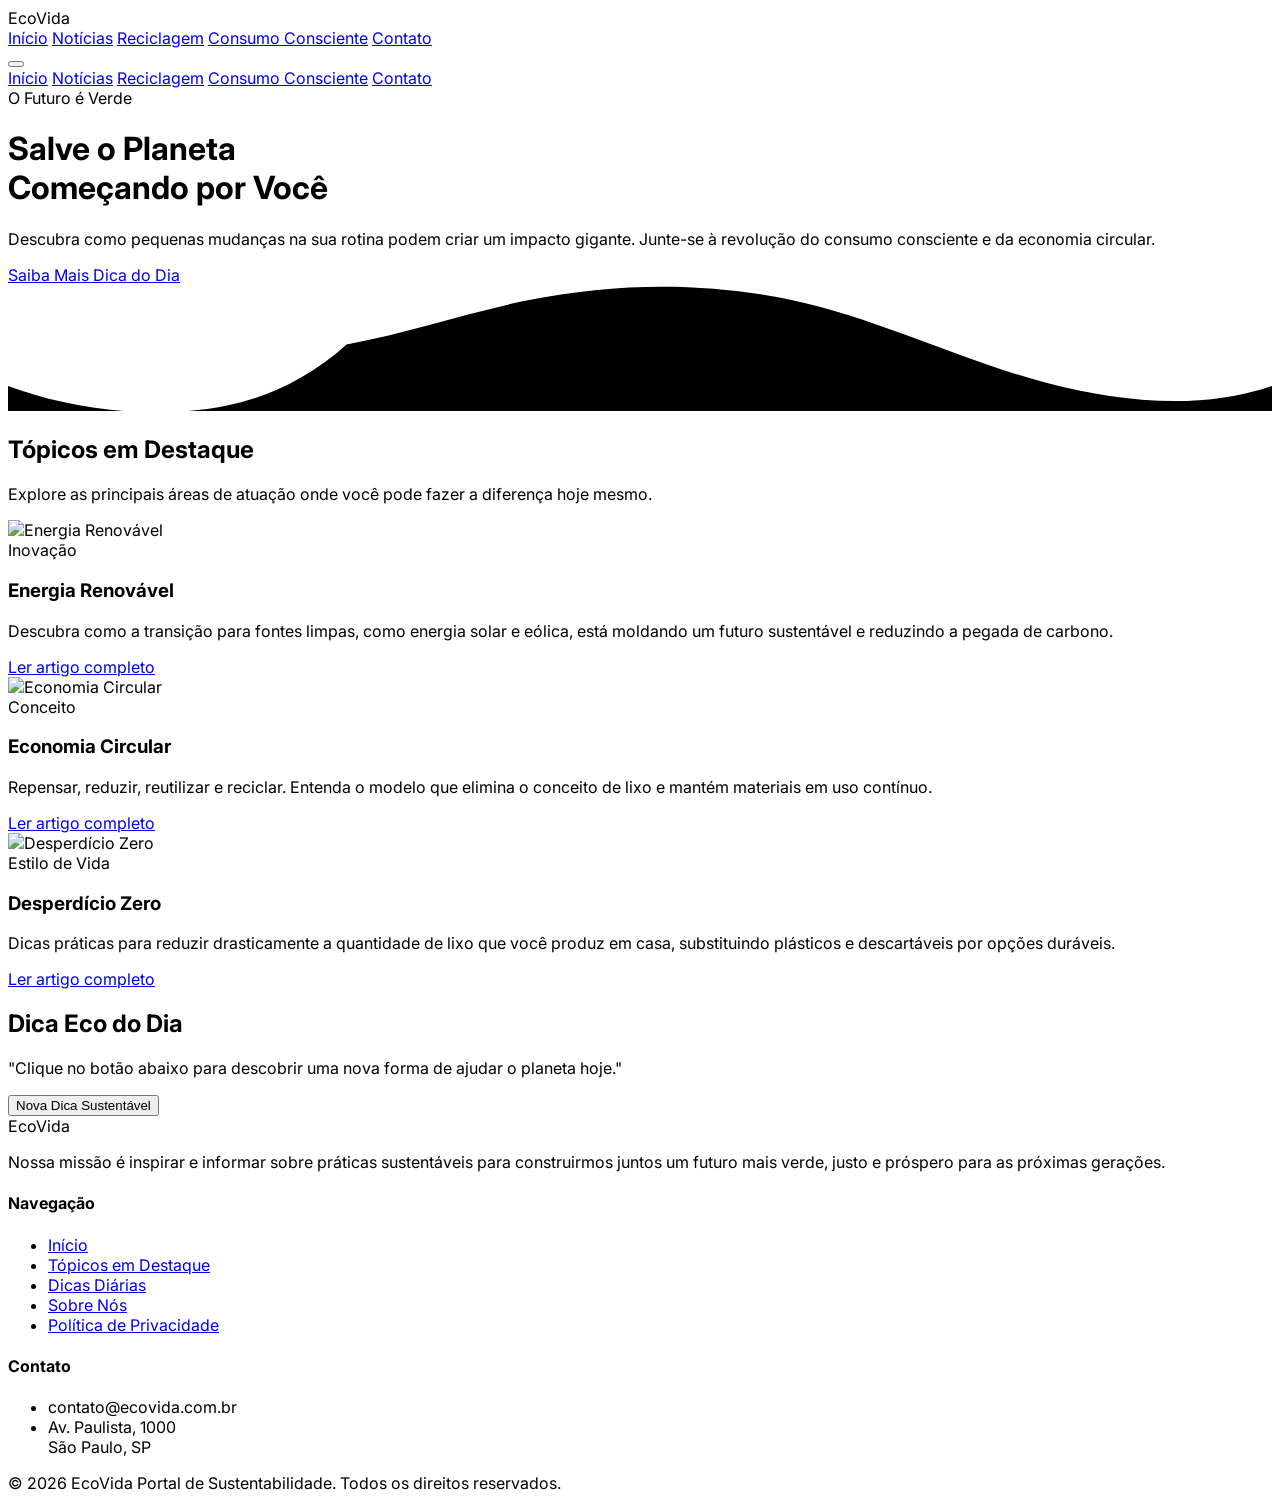
==== index.html @ 68f2cbd5 "inicial project" ====
<!DOCTYPE html>
<html lang="pt-BR" class="scroll-smooth">
<head>
    <meta charset="UTF-8">
    <meta name="viewport" content="width=device-width, initial-scale=1.0">
    <title>EcoVida - Portal de Sustentabilidade</title>
    <!-- Tailwind CSS para Estilização Moderna -->
    <script src="https://cdn.tailwindcss.com"></script>
    <!-- Configuração de Cores Personalizadas do Tailwind -->
    <script>
        tailwind.config = {
            theme: {
                extend: {
                    colors: {
                        earth: {
                            100: '#f4f1ea',
                            200: '#e3dcc8',
                            800: '#5c5443',
                            900: '#3e382c',
                        },
                        leaf: {
                            500: '#2d6a4f',
                            600: '#1b4332',
                            700: '#081c15',
                        }
                    },
                    fontFamily: {
                        sans: ['Inter', 'sans-serif'],
                    }
                }
            }
        }
    </script>
    <!-- Fonte Inter -->
    <link href="https://fonts.googleapis.com/css2?family=Inter:wght@300;400;500;600;700&display=swap" rel="stylesheet">
    <!-- Ícones Phosphor -->
    <script src="https://unpkg.com/@phosphor-icons/web"></script>
    <style>
        /* Estilos adicionais para transições suaves */
        body { font-family: 'Inter', sans-serif; }
        .fade-in { animation: fadeIn 0.5s ease-in-out; }
        @keyframes fadeIn {
            from { opacity: 0; transform: translateY(10px); }
            to { opacity: 1; transform: translateY(0); }
        }
    </style>
</head>
<body class="bg-earth-100 text-earth-900 antialiased overflow-x-hidden">

    <nav class="fixed w-full z-50 transition-all duration-300 bg-white/90 backdrop-blur-md shadow-sm" id="navbar">
        <div class="max-w-7xl mx-auto px-4 sm:px-6 lg:px-8">
            <div class="flex justify-between items-center h-20">
                <!-- Logo -->
                <div class="flex-shrink-0 flex items-center gap-2 cursor-pointer">
                    <i class="ph-fill ph-leaf text-4xl text-leaf-500"></i>
                    <span class="font-bold text-2xl tracking-tight text-leaf-700">EcoVida</span>
                </div>

                <!-- Desktop Menu -->
                <div class="hidden md:flex items-center space-x-8">
                    <a href="#" class="text-earth-800 hover:text-leaf-500 font-medium transition-colors duration-200">Início</a>
                    <a href="#noticias" class="text-earth-800 hover:text-leaf-500 font-medium transition-colors duration-200">Notícias</a>
                    <a href="#topicos" class="text-earth-800 hover:text-leaf-500 font-medium transition-colors duration-200">Reciclagem</a>
                    <a href="#dicas" class="text-earth-800 hover:text-leaf-500 font-medium transition-colors duration-200">Consumo Consciente</a>
                    <a href="#contato" class="bg-leaf-500 hover:bg-leaf-600 text-white px-5 py-2.5 rounded-full font-medium transition-all duration-300 shadow-md hover:shadow-lg transform hover:-translate-y-0.5">Contato</a>
                </div>

                <!-- Mobile Menu Button -->
                <div class="md:hidden flex items-center">
                    <button id="mobile-menu-btn" class="text-earth-800 hover:text-leaf-500 focus:outline-none p-2">
                        <i class="ph ph-list text-3xl"></i>
                    </button>
                </div>
            </div>
        </div>

        <!-- Mobile Menu (Hidden by default) -->
        <div id="mobile-menu" class="hidden md:hidden bg-white border-t border-earth-200 absolute w-full shadow-lg">
            <div class="px-4 pt-2 pb-6 space-y-2 flex flex-col">
                <a href="#" class="block px-3 py-3 text-base font-medium text-earth-800 hover:text-leaf-500 hover:bg-earth-100 rounded-md">Início</a>
                <a href="#noticias" class="block px-3 py-3 text-base font-medium text-earth-800 hover:text-leaf-500 hover:bg-earth-100 rounded-md">Notícias</a>
                <a href="#topicos" class="block px-3 py-3 text-base font-medium text-earth-800 hover:text-leaf-500 hover:bg-earth-100 rounded-md">Reciclagem</a>
                <a href="#dicas" class="block px-3 py-3 text-base font-medium text-earth-800 hover:text-leaf-500 hover:bg-earth-100 rounded-md">Consumo Consciente</a>
                <a href="#contato" class="block px-3 py-3 text-base font-medium text-leaf-600 font-bold hover:bg-earth-100 rounded-md mt-4">Contato</a>
            </div>
        </div>
    </nav>

    <header class="relative pt-20 pb-32 flex content-center items-center justify-center min-h-screen">
        <!-- Background Image -->
        <div class="absolute top-0 w-full h-full bg-center bg-cover" style="background-image: url('https://images.unsplash.com/photo-1511497584788-876760111969?ixlib=rb-4.0.3&auto=format&fit=crop&w=1920&q=80');">
            <span id="blackOverlay" class="w-full h-full absolute opacity-50 bg-black"></span>
        </div>
        
        <!-- Hero Content -->
        <div class="container relative mx-auto px-4 sm:px-6 lg:px-8 z-10 text-center flex flex-col items-center">
            <span class="px-4 py-1.5 rounded-full bg-white/20 backdrop-blur-sm border border-white/30 text-white text-sm font-semibold tracking-wider uppercase mb-6 inline-block">O Futuro é Verde</span>
            <h1 class="text-4xl md:text-6xl lg:text-7xl font-extrabold text-white leading-tight mb-6 max-w-4xl drop-shadow-lg">
                Salve o Planeta <br/><span class="text-green-300">Começando por Você</span>
            </h1>
            <p class="mt-4 text-lg md:text-xl text-gray-200 max-w-2xl mx-auto mb-10 drop-shadow-md">
                Descubra como pequenas mudanças na sua rotina podem criar um impacto gigante. Junte-se à revolução do consumo consciente e da economia circular.
            </p>
            <div class="flex flex-col sm:flex-row gap-4">
                <a href="#topicos" class="bg-leaf-500 hover:bg-leaf-600 text-white font-semibold px-8 py-4 rounded-full transition-all duration-300 shadow-lg hover:shadow-xl transform hover:-translate-y-1 flex items-center justify-center gap-2 text-lg">
                    Saiba Mais
                    <i class="ph ph-arrow-right font-bold"></i>
                </a>
                <a href="#dicas" class="bg-white/10 hover:bg-white/20 backdrop-blur-md border border-white/30 text-white font-semibold px-8 py-4 rounded-full transition-all duration-300 shadow-lg hover:shadow-xl flex items-center justify-center text-lg">
                    Dica do Dia
                </a>
            </div>
        </div>
        
        <!-- Decorative bottom wave (SVG) -->
        <div class="absolute bottom-0 w-full overflow-hidden leading-none z-10">
            <svg class="relative block w-full h-12 md:h-24" data-name="Layer 1" xmlns="http://www.w3.org/2000/svg" viewBox="0 0 1200 120" preserveAspectRatio="none">
                <path d="M321.39,56.44c58-10.79,114.16-30.13,172-41.86,82.39-16.72,168.19-17.73,250.45-.39C823.78,31,906.67,72,985.66,92.83c70.05,18.48,146.53,26.09,214.34,3V120H0V95.8C59.71,118,137.6,128.5,207,114.62,246.5,106.65,285.86,88.4,321.39,56.44Z" class="fill-earth-100"></path>
            </svg>
        </div>
    </header>

    <section id="topicos" class="py-20 bg-earth-100">
        <div class="max-w-7xl mx-auto px-4 sm:px-6 lg:px-8">
            <div class="text-center max-w-3xl mx-auto mb-16">
                <h2 class="text-3xl md:text-4xl font-bold text-leaf-700 mb-4">Tópicos em Destaque</h2>
                <div class="h-1 w-20 bg-leaf-500 mx-auto rounded-full mb-6"></div>
                <p class="text-earth-800 text-lg">Explore as principais áreas de atuação onde você pode fazer a diferença hoje mesmo.</p>
            </div>

            <div class="grid grid-cols-1 md:grid-cols-2 lg:grid-cols-3 gap-10">
                <!-- Card 1 -->
                <div class="bg-white rounded-2xl overflow-hidden shadow-md hover:shadow-2xl transition-all duration-300 transform hover:-translate-y-2 group">
                    <div class="h-56 overflow-hidden relative">
                        <img src="https://images.unsplash.com/photo-1509391366360-2e959784a276?ixlib=rb-4.0.3&auto=format&fit=crop&w=800&q=80" alt="Energia Renovável" class="w-full h-full object-cover transition-transform duration-700 group-hover:scale-110">
                        <div class="absolute top-4 right-4 bg-white/90 backdrop-blur px-3 py-1 rounded-full text-xs font-bold text-leaf-600 shadow">Inovação</div>
                    </div>
                    <div class="p-8">
                        <div class="flex items-center gap-3 mb-3">
                            <div class="w-10 h-10 rounded-full bg-green-100 flex items-center justify-center text-green-600">
                                <i class="ph ph-sun text-xl"></i>
                            </div>
                            <h3 class="text-xl font-bold text-earth-900">Energia Renovável</h3>
                        </div>
                        <p class="text-earth-800 mb-6 line-clamp-3">
                            Descubra como a transição para fontes limpas, como energia solar e eólica, está moldando um futuro sustentável e reduzindo a pegada de carbono.
                        </p>
                        <a href="#" class="inline-flex items-center text-leaf-600 font-semibold hover:text-leaf-500 transition-colors group/link">
                            Ler artigo completo
                            <i class="ph ph-arrow-right ml-2 transform group-hover/link:translate-x-1 transition-transform"></i>
                        </a>
                    </div>
                </div>

                <!-- Card 2 -->
                <div class="bg-white rounded-2xl overflow-hidden shadow-md hover:shadow-2xl transition-all duration-300 transform hover:-translate-y-2 group">
                    <div class="h-56 overflow-hidden relative">
                        <img src="https://images.unsplash.com/photo-1532996122724-e3c354a0b15b?ixlib=rb-4.0.3&auto=format&fit=crop&w=800&q=80" alt="Economia Circular" class="w-full h-full object-cover transition-transform duration-700 group-hover:scale-110">
                        <div class="absolute top-4 right-4 bg-white/90 backdrop-blur px-3 py-1 rounded-full text-xs font-bold text-leaf-600 shadow">Conceito</div>
                    </div>
                    <div class="p-8">
                        <div class="flex items-center gap-3 mb-3">
                            <div class="w-10 h-10 rounded-full bg-blue-100 flex items-center justify-center text-blue-600">
                                <i class="ph ph-arrows-clockwise text-xl"></i>
                            </div>
                            <h3 class="text-xl font-bold text-earth-900">Economia Circular</h3>
                        </div>
                        <p class="text-earth-800 mb-6 line-clamp-3">
                            Repensar, reduzir, reutilizar e reciclar. Entenda o modelo que elimina o conceito de lixo e mantém materiais em uso contínuo.
                        </p>
                        <a href="#" class="inline-flex items-center text-leaf-600 font-semibold hover:text-leaf-500 transition-colors group/link">
                            Ler artigo completo
                            <i class="ph ph-arrow-right ml-2 transform group-hover/link:translate-x-1 transition-transform"></i>
                        </a>
                    </div>
                </div>

                <!-- Card 3 -->
                <div class="bg-white rounded-2xl overflow-hidden shadow-md hover:shadow-2xl transition-all duration-300 transform hover:-translate-y-2 group">
                    <div class="h-56 overflow-hidden relative">
                        <img src="https://images.unsplash.com/photo-1611284446314-60a58ac0deb9?ixlib=rb-4.0.3&auto=format&fit=crop&w=800&q=80" alt="Desperdício Zero" class="w-full h-full object-cover transition-transform duration-700 group-hover:scale-110">
                        <div class="absolute top-4 right-4 bg-white/90 backdrop-blur px-3 py-1 rounded-full text-xs font-bold text-leaf-600 shadow">Estilo de Vida</div>
                    </div>
                    <div class="p-8">
                        <div class="flex items-center gap-3 mb-3">
                            <div class="w-10 h-10 rounded-full bg-amber-100 flex items-center justify-center text-amber-600">
                                <i class="ph ph-trash text-xl"></i>
                            </div>
                            <h3 class="text-xl font-bold text-earth-900">Desperdício Zero</h3>
                        </div>
                        <p class="text-earth-800 mb-6 line-clamp-3">
                            Dicas práticas para reduzir drasticamente a quantidade de lixo que você produz em casa, substituindo plásticos e descartáveis por opções duráveis.
                        </p>
                        <a href="#" class="inline-flex items-center text-leaf-600 font-semibold hover:text-leaf-500 transition-colors group/link">
                            Ler artigo completo
                            <i class="ph ph-arrow-right ml-2 transform group-hover/link:translate-x-1 transition-transform"></i>
                        </a>
                    </div>
                </div>
            </div>
        </div>
    </section>

    <section id="dicas" class="py-24 bg-white">
        <div class="max-w-4xl mx-auto px-4 sm:px-6 lg:px-8">
            <div class="bg-earth-200/40 rounded-3xl p-8 md:p-12 text-center relative overflow-hidden border border-earth-200 shadow-sm">
                <!-- Decorative background elements -->
                <div class="absolute -top-10 -left-10 text-leaf-500/10 transform -rotate-12">
                    <i class="ph-fill ph-plant text-[150px]"></i>
                </div>
                <div class="absolute -bottom-10 -right-10 text-leaf-500/10 transform rotate-12">
                    <i class="ph-fill ph-globe text-[150px]"></i>
                </div>

                <div class="relative z-10">
                    <div class="inline-flex items-center justify-center w-16 h-16 rounded-full bg-leaf-100 text-leaf-600 mb-6 shadow-sm">
                        <i class="ph ph-lightbulb text-3xl"></i>
                    </div>
                    <h2 class="text-3xl font-bold text-earth-900 mb-4">Dica Eco do Dia</h2>
                    
                    <div class="min-h-[120px] flex items-center justify-center mb-8">
                        <p id="tip-text" class="text-xl md:text-2xl text-earth-800 font-medium italic transition-opacity duration-300">
                            "Clique no botão abaixo para descobrir uma nova forma de ajudar o planeta hoje."
                        </p>
                    </div>

                    <button id="generate-tip-btn" class="bg-leaf-600 hover:bg-leaf-700 text-white font-semibold px-8 py-4 rounded-full transition-all duration-300 shadow-md hover:shadow-xl transform active:scale-95 flex items-center justify-center gap-2 mx-auto text-lg">
                        <i class="ph ph-magic-wand"></i>
                        Nova Dica Sustentável
                    </button>
                </div>
            </div>
        </div>
    </section>

    <footer id="contato" class="bg-leaf-700 pt-16 pb-8 border-t-4 border-leaf-500 text-earth-100">
        <div class="max-w-7xl mx-auto px-4 sm:px-6 lg:px-8">
            <div class="grid grid-cols-1 md:grid-cols-4 gap-12 md:gap-8 mb-12">
                <!-- Brand -->
                <div class="col-span-1 md:col-span-2">
                    <div class="flex items-center gap-2 mb-4">
                        <i class="ph-fill ph-leaf text-3xl text-leaf-500"></i>
                        <span class="font-bold text-2xl tracking-tight text-white">EcoVida</span>
                    </div>
                    <p class="text-leaf-100/80 mb-6 max-w-sm">
                        Nossa missão é inspirar e informar sobre práticas sustentáveis para construirmos juntos um futuro mais verde, justo e próspero para as próximas gerações.
                    </p>
                    <div class="flex gap-4">
                        <a href="#" class="w-10 h-10 rounded-full bg-leaf-600 flex items-center justify-center hover:bg-leaf-500 transition-colors text-white hover:text-white">
                            <i class="ph ph-instagram-logo text-xl"></i>
                        </a>
                        <a href="#" class="w-10 h-10 rounded-full bg-leaf-600 flex items-center justify-center hover:bg-leaf-500 transition-colors text-white hover:text-white">
                            <i class="ph ph-twitter-logo text-xl"></i>
                        </a>
                        <a href="#" class="w-10 h-10 rounded-full bg-leaf-600 flex items-center justify-center hover:bg-leaf-500 transition-colors text-white hover:text-white">
                            <i class="ph ph-facebook-logo text-xl"></i>
                        </a>
                    </div>
                </div>

                <!-- Quick Links -->
                <div>
                    <h4 class="text-white font-bold text-lg mb-4">Navegação</h4>
                    <ul class="space-y-3">
                        <li><a href="#" class="text-leaf-100/80 hover:text-white transition-colors">Início</a></li>
                        <li><a href="#topicos" class="text-leaf-100/80 hover:text-white transition-colors">Tópicos em Destaque</a></li>
                        <li><a href="#dicas" class="text-leaf-100/80 hover:text-white transition-colors">Dicas Diárias</a></li>
                        <li><a href="#" class="text-leaf-100/80 hover:text-white transition-colors">Sobre Nós</a></li>
                        <li><a href="#" class="text-leaf-100/80 hover:text-white transition-colors">Política de Privacidade</a></li>
                    </ul>
                </div>

                <!-- Contact -->
                <div>
                    <h4 class="text-white font-bold text-lg mb-4">Contato</h4>
                    <ul class="space-y-4">
                        <li class="flex items-start gap-3">
                            <i class="ph ph-envelope-simple text-xl text-leaf-500 mt-1"></i>
                            <span class="text-leaf-100/80">contato@ecovida.com.br</span>
                        </li>
                        <li class="flex items-start gap-3">
                            <i class="ph ph-map-pin text-xl text-leaf-500 mt-1"></i>
                            <span class="text-leaf-100/80">Av. Paulista, 1000<br>São Paulo, SP</span>
                        </li>
                    </ul>
                </div>
            </div>

            <!-- Copyright -->
            <div class="pt-8 border-t border-leaf-600 text-center text-leaf-100/60 text-sm">
                <p>&copy; <span id="current-year"></span> EcoVida Portal de Sustentabilidade. Todos os direitos reservados.</p>
            </div>
        </div>
    </footer>

    <script>
        document.addEventListener('DOMContentLoaded', () => {
            
            // 1. Mobile Menu Toggle Logic
            const mobileMenuBtn = document.getElementById('mobile-menu-btn');
            const mobileMenu = document.getElementById('mobile-menu');
            const menuIcon = mobileMenuBtn.querySelector('i');

            mobileMenuBtn.addEventListener('click', () => {
                mobileMenu.classList.toggle('hidden');
                
                // Toggle Icon between List and X
                if (mobileMenu.classList.contains('hidden')) {
                    menuIcon.classList.remove('ph-x');
                    menuIcon.classList.add('ph-list');
                } else {
                    menuIcon.classList.remove('ph-list');
                    menuIcon.classList.add('ph-x');
                }
            });

            // Close mobile menu when a link is clicked
            const mobileLinks = mobileMenu.querySelectorAll('a');
            mobileLinks.forEach(link => {
                link.addEventListener('click', () => {
                    mobileMenu.classList.add('hidden');
                    menuIcon.classList.remove('ph-x');
                    menuIcon.classList.add('ph-list');
                });
            });

            // 2. Navbar Scroll Effect (Add shadow/background transparency change)
            const navbar = document.getElementById('navbar');
            window.addEventListener('scroll', () => {
                if (window.scrollY > 20) {
                    navbar.classList.add('shadow-md');
                    navbar.classList.replace('bg-white/90', 'bg-white/95');
                } else {
                    navbar.classList.remove('shadow-md');
                    navbar.classList.replace('bg-white/95', 'bg-white/90');
                }
            });

            // 3. Daily Eco-Tip Logic
            const ecoTips = [
                "Feche a torneira enquanto escova os dentes e economize até 15 litros de água por escovação.",
                "Substitua lâmpadas incandescentes por LEDs, que consomem até 80% menos energia e duram muito mais.",
                "Separe seu lixo orgânico do reciclável para facilitar o trabalho das cooperativas e diminuir aterros.",
                "Leve sua própria ecobag ao supermercado, farmácia ou padaria para evitar o uso de sacolas plásticas.",
                "Reduza o consumo de carne em pelo menos uma refeição por semana (Segunda Sem Carne).",
                "Aproveite a luz natural abrindo janelas e cortinas durante o dia antes de acender as luzes.",
                "Desligue os aparelhos eletrônicos da tomada (stand-by) quando não estiverem em uso longo.",
                "Transforme restos orgânicos em adubo para suas plantas através da compostagem caseira.",
                "Prefira produtos locais e da estação; isso reduz a emissão de carbono com transporte e apoia a economia local.",
                "Compre roupas de brechós ou marcas com certificação sustentável para reduzir o impacto da moda rápida."
            ];

            const tipTextEl = document.getElementById('tip-text');
            const generateTipBtn = document.getElementById('generate-tip-btn');
            
            // To prevent showing the same tip twice in a row
            let lastTipIndex = -1;

            generateTipBtn.addEventListener('click', () => {
                // Fade out effect
                tipTextEl.style.opacity = 0;
                
                // Add a small animation to the button icon
                const btnIcon = generateTipBtn.querySelector('i');
                btnIcon.classList.add('animate-spin');
                
                setTimeout(() => {
                    let randomIndex;
                    // Ensure we get a different tip than the last one
                    do {
                        randomIndex = Math.floor(Math.random() * ecoTips.length);
                    } while (randomIndex === lastTipIndex && ecoTips.length > 1);
                    
                    lastTipIndex = randomIndex;
                    
                    // Update text and fade back in
                    tipTextEl.textContent = `"${ecoTips[randomIndex]}"`;
                    tipTextEl.classList.add('text-leaf-700');
                    tipTextEl.style.opacity = 1;
                    
                    // Remove spin animation after a short delay
                    setTimeout(() => {
                        btnIcon.classList.remove('animate-spin');
                    }, 500);
                }, 300); // 300ms matches the CSS transition duration
            });

            // 4. Set current year in footer
            document.getElementById('current-year').textContent = new Date().getFullYear();
        });
    </script>
</body>
</html>
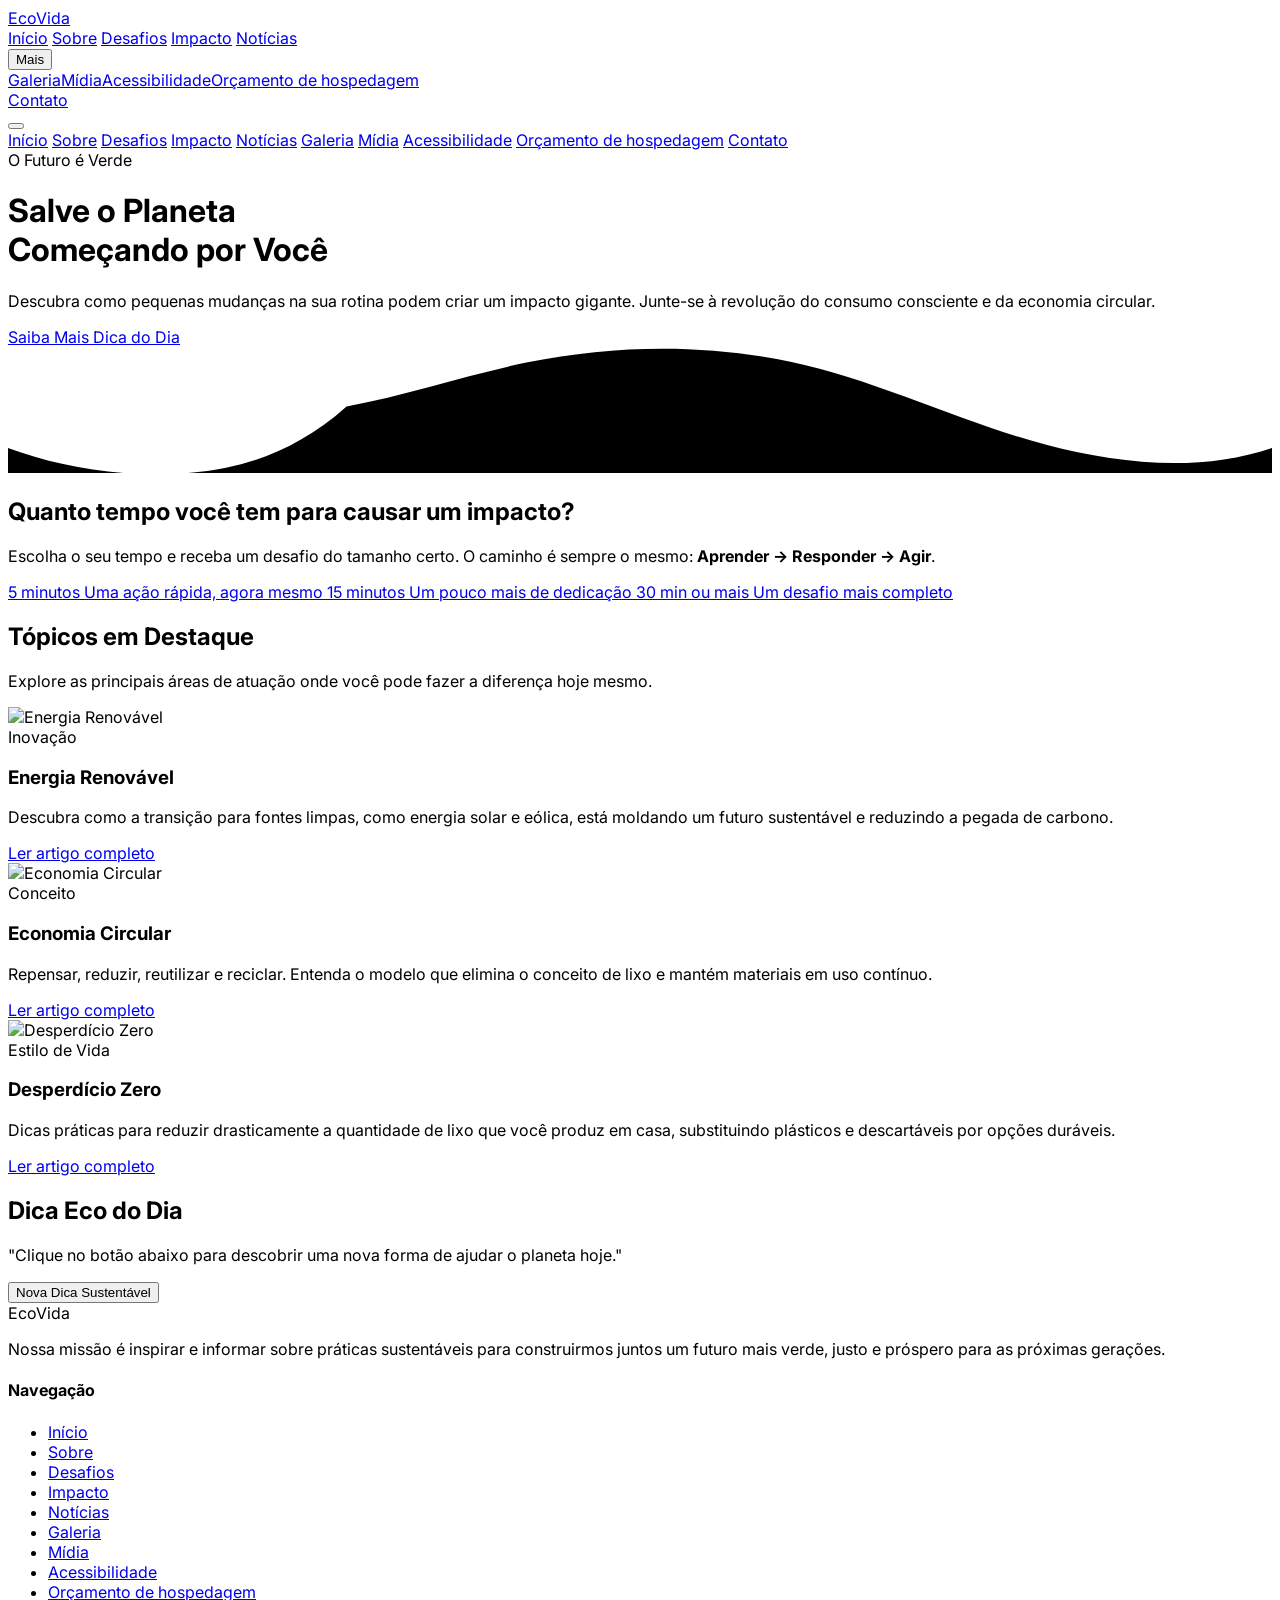
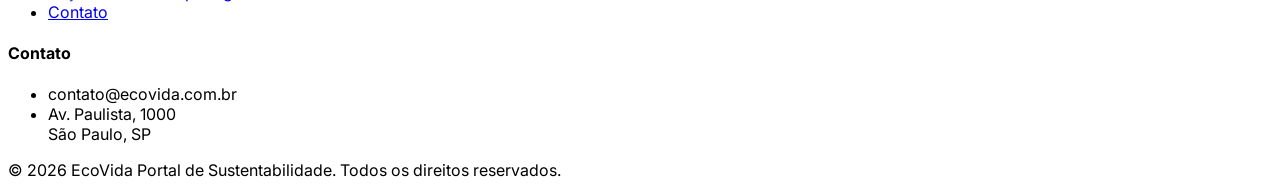
==== commit 0359c5cf: "projeto concluido" ====
--- a/index.html
+++ b/index.html
@@ -19,6 +19,8 @@
                             900: '#3e382c',
                         },
                         leaf: {
+                            50: '#f0faf3',
+                            100: '#d8f3dc',
                             500: '#2d6a4f',
                             600: '#1b4332',
                             700: '#081c15',
@@ -35,6 +37,9 @@
     <link href="https://fonts.googleapis.com/css2?family=Inter:wght@300;400;500;600;700&display=swap" rel="stylesheet">
     <!-- Ícones Phosphor -->
     <script src="https://unpkg.com/@phosphor-icons/web"></script>
+    <link rel="stylesheet" href="css/style.css">
+    <link rel="stylesheet" href="css/responsive.css">
+    <script src="js/main.js" defer></script>
     <style>
         /* Estilos adicionais para transições suaves */
         body { font-family: 'Inter', sans-serif; }
@@ -46,46 +51,52 @@
     </style>
 </head>
 <body class="bg-earth-100 text-earth-900 antialiased overflow-x-hidden">
-
-    <nav class="fixed w-full z-50 transition-all duration-300 bg-white/90 backdrop-blur-md shadow-sm" id="navbar">
+    <a href="#conteudo" class="skip-link">Pular para o conteúdo principal</a>
+
+
+    <nav class="fixed w-full z-50 bg-white/95 backdrop-blur-md shadow-sm" id="navbar" aria-label="Navegação principal">
         <div class="max-w-7xl mx-auto px-4 sm:px-6 lg:px-8">
             <div class="flex justify-between items-center h-20">
-                <!-- Logo -->
-                <div class="flex-shrink-0 flex items-center gap-2 cursor-pointer">
-                    <i class="ph-fill ph-leaf text-4xl text-leaf-500"></i>
+                <a href="index.html" class="flex-shrink-0 flex items-center gap-2" aria-label="EcoVida — página inicial">
+                    <i class="ph-fill ph-leaf text-4xl text-leaf-500" aria-hidden="true"></i>
                     <span class="font-bold text-2xl tracking-tight text-leaf-700">EcoVida</span>
-                </div>
-
-                <!-- Desktop Menu -->
-                <div class="hidden md:flex items-center space-x-8">
-                    <a href="#" class="text-earth-800 hover:text-leaf-500 font-medium transition-colors duration-200">Início</a>
-                    <a href="#noticias" class="text-earth-800 hover:text-leaf-500 font-medium transition-colors duration-200">Notícias</a>
-                    <a href="#topicos" class="text-earth-800 hover:text-leaf-500 font-medium transition-colors duration-200">Reciclagem</a>
-                    <a href="#dicas" class="text-earth-800 hover:text-leaf-500 font-medium transition-colors duration-200">Consumo Consciente</a>
-                    <a href="#contato" class="bg-leaf-500 hover:bg-leaf-600 text-white px-5 py-2.5 rounded-full font-medium transition-all duration-300 shadow-md hover:shadow-lg transform hover:-translate-y-0.5">Contato</a>
-                </div>
-
-                <!-- Mobile Menu Button -->
-                <div class="md:hidden flex items-center">
-                    <button id="mobile-menu-btn" class="text-earth-800 hover:text-leaf-500 focus:outline-none p-2">
-                        <i class="ph ph-list text-3xl"></i>
+                </a>
+                <div class="hidden lg:flex items-center space-x-7">
+                    <a href="index.html" class="text-leaf-500 font-bold font-medium transition-colors duration-200 whitespace-nowrap" aria-current="page">Início</a>
+                    <a href="sobre.html" class="text-earth-800 hover:text-leaf-500 font-medium transition-colors duration-200 whitespace-nowrap">Sobre</a>
+                    <a href="projetos.html" class="text-earth-800 hover:text-leaf-500 font-medium transition-colors duration-200 whitespace-nowrap">Desafios</a>
+                    <a href="impacto.html" class="text-earth-800 hover:text-leaf-500 font-medium transition-colors duration-200 whitespace-nowrap">Impacto</a>
+                    <a href="noticias.html" class="text-earth-800 hover:text-leaf-500 font-medium transition-colors duration-200 whitespace-nowrap">Notícias</a>
+                    <div class="relative" id="more-wrap">
+                        <button type="button" id="more-btn" aria-haspopup="true" aria-expanded="false" aria-controls="more-menu" class="text-earth-800 hover:text-leaf-500 font-medium transition-colors duration-200 inline-flex items-center gap-1">Mais <i class="ph ph-caret-down text-sm" aria-hidden="true"></i></button>
+                        <div id="more-menu" role="menu" class="hidden absolute right-0 mt-4 w-64 bg-white rounded-xl shadow-xl border border-earth-200 py-2"><a href="galeria.html" role="menuitem" class="flex items-center gap-3 px-4 py-3 text-sm hover:bg-earth-100 text-earth-800"><i class="ph ph-images text-lg" aria-hidden="true"></i>Galeria</a><a href="midia.html" role="menuitem" class="flex items-center gap-3 px-4 py-3 text-sm hover:bg-earth-100 text-earth-800"><i class="ph ph-play-circle text-lg" aria-hidden="true"></i>Mídia</a><a href="acessibilidade.html" role="menuitem" class="flex items-center gap-3 px-4 py-3 text-sm hover:bg-earth-100 text-earth-800"><i class="ph ph-wheelchair text-lg" aria-hidden="true"></i>Acessibilidade</a><a href="orcamento_hospedagem.html" role="menuitem" class="flex items-center gap-3 px-4 py-3 text-sm hover:bg-earth-100 text-earth-800"><i class="ph ph-currency-circle-dollar text-lg" aria-hidden="true"></i>Orçamento de hospedagem</a></div>
+                    </div>
+                    <a href="contato.html" class="bg-leaf-500 hover:bg-leaf-600 text-white px-5 py-2.5 rounded-full font-medium transition-all duration-300 shadow-md hover:shadow-lg transform hover:-translate-y-0.5">Contato</a>
+                </div>
+                <div class="lg:hidden flex items-center">
+                    <button id="mobile-menu-btn" type="button" aria-expanded="false" aria-controls="mobile-menu" aria-label="Abrir menu" class="text-earth-800 hover:text-leaf-500 p-2">
+                        <i class="ph ph-list text-3xl" aria-hidden="true"></i>
                     </button>
                 </div>
             </div>
         </div>
-
-        <!-- Mobile Menu (Hidden by default) -->
-        <div id="mobile-menu" class="hidden md:hidden bg-white border-t border-earth-200 absolute w-full shadow-lg">
-            <div class="px-4 pt-2 pb-6 space-y-2 flex flex-col">
-                <a href="#" class="block px-3 py-3 text-base font-medium text-earth-800 hover:text-leaf-500 hover:bg-earth-100 rounded-md">Início</a>
-                <a href="#noticias" class="block px-3 py-3 text-base font-medium text-earth-800 hover:text-leaf-500 hover:bg-earth-100 rounded-md">Notícias</a>
-                <a href="#topicos" class="block px-3 py-3 text-base font-medium text-earth-800 hover:text-leaf-500 hover:bg-earth-100 rounded-md">Reciclagem</a>
-                <a href="#dicas" class="block px-3 py-3 text-base font-medium text-earth-800 hover:text-leaf-500 hover:bg-earth-100 rounded-md">Consumo Consciente</a>
-                <a href="#contato" class="block px-3 py-3 text-base font-medium text-leaf-600 font-bold hover:bg-earth-100 rounded-md mt-4">Contato</a>
+        <div id="mobile-menu" class="hidden lg:hidden bg-white border-t border-earth-200 absolute w-full shadow-lg max-h-[80vh] overflow-y-auto">
+            <div class="px-4 pt-2 pb-6 space-y-1 flex flex-col">
+                <a href="index.html" class="block px-3 py-3 text-base font-medium text-leaf-500 font-bold bg-earth-100 rounded-md" aria-current="page">Início</a>
+                <a href="sobre.html" class="block px-3 py-3 text-base font-medium text-earth-800 hover:text-leaf-500 hover:bg-earth-100 rounded-md">Sobre</a>
+                <a href="projetos.html" class="block px-3 py-3 text-base font-medium text-earth-800 hover:text-leaf-500 hover:bg-earth-100 rounded-md">Desafios</a>
+                <a href="impacto.html" class="block px-3 py-3 text-base font-medium text-earth-800 hover:text-leaf-500 hover:bg-earth-100 rounded-md">Impacto</a>
+                <a href="noticias.html" class="block px-3 py-3 text-base font-medium text-earth-800 hover:text-leaf-500 hover:bg-earth-100 rounded-md">Notícias</a>
+                <a href="galeria.html" class="block px-3 py-3 text-base font-medium text-earth-800 hover:text-leaf-500 hover:bg-earth-100 rounded-md">Galeria</a>
+                <a href="midia.html" class="block px-3 py-3 text-base font-medium text-earth-800 hover:text-leaf-500 hover:bg-earth-100 rounded-md">Mídia</a>
+                <a href="acessibilidade.html" class="block px-3 py-3 text-base font-medium text-earth-800 hover:text-leaf-500 hover:bg-earth-100 rounded-md">Acessibilidade</a>
+                <a href="orcamento_hospedagem.html" class="block px-3 py-3 text-base font-medium text-earth-800 hover:text-leaf-500 hover:bg-earth-100 rounded-md">Orçamento de hospedagem</a>
+                <a href="contato.html" class="block px-3 py-3 text-base font-medium text-earth-800 hover:text-leaf-500 hover:bg-earth-100 rounded-md">Contato</a>
             </div>
         </div>
     </nav>
 
+    <main id="conteudo">
     <header class="relative pt-20 pb-32 flex content-center items-center justify-center min-h-screen">
         <!-- Background Image -->
         <div class="absolute top-0 w-full h-full bg-center bg-cover" style="background-image: url('https://images.unsplash.com/photo-1511497584788-876760111969?ixlib=rb-4.0.3&auto=format&fit=crop&w=1920&q=80');">
@@ -120,6 +131,31 @@
         </div>
     </header>
 
+    <section class="py-20 bg-white" aria-labelledby="tempo-titulo">
+        <div class="max-w-5xl mx-auto px-4 sm:px-6 lg:px-8 text-center">
+            <h2 id="tempo-titulo" class="text-3xl md:text-4xl font-bold text-leaf-700 mb-4">Quanto tempo você tem para causar um impacto?</h2>
+            <div class="h-1 w-20 bg-leaf-500 mx-auto rounded-full mb-6"></div>
+            <p class="text-earth-800 text-lg max-w-2xl mx-auto mb-10">Escolha o seu tempo e receba um desafio do tamanho certo. O caminho é sempre o mesmo: <strong>Aprender → Responder → Agir</strong>.</p>
+            <div class="grid sm:grid-cols-3 gap-6">
+                <a href="projetos.html?tempo=5#experiencia" class="group bg-earth-100 hover:bg-leaf-500 hover:text-white rounded-2xl p-8 shadow-sm hover:shadow-xl transition-all transform hover:-translate-y-1">
+                    <i class="ph ph-timer text-5xl text-leaf-500 group-hover:text-white" aria-hidden="true"></i>
+                    <span class="block text-2xl font-bold mt-3">5 minutos</span>
+                    <span class="block text-sm mt-1">Uma ação rápida, agora mesmo</span>
+                </a>
+                <a href="projetos.html?tempo=15#experiencia" class="group bg-earth-100 hover:bg-leaf-500 hover:text-white rounded-2xl p-8 shadow-sm hover:shadow-xl transition-all transform hover:-translate-y-1">
+                    <i class="ph ph-clock text-5xl text-leaf-500 group-hover:text-white" aria-hidden="true"></i>
+                    <span class="block text-2xl font-bold mt-3">15 minutos</span>
+                    <span class="block text-sm mt-1">Um pouco mais de dedicação</span>
+                </a>
+                <a href="projetos.html?tempo=30#experiencia" class="group bg-earth-100 hover:bg-leaf-500 hover:text-white rounded-2xl p-8 shadow-sm hover:shadow-xl transition-all transform hover:-translate-y-1">
+                    <i class="ph ph-hourglass-medium text-5xl text-leaf-500 group-hover:text-white" aria-hidden="true"></i>
+                    <span class="block text-2xl font-bold mt-3">30 min ou mais</span>
+                    <span class="block text-sm mt-1">Um desafio mais completo</span>
+                </a>
+            </div>
+        </div>
+    </section>
+
     <section id="topicos" class="py-20 bg-earth-100">
         <div class="max-w-7xl mx-auto px-4 sm:px-6 lg:px-8">
             <div class="text-center max-w-3xl mx-auto mb-16">
@@ -145,7 +181,7 @@
                         <p class="text-earth-800 mb-6 line-clamp-3">
                             Descubra como a transição para fontes limpas, como energia solar e eólica, está moldando um futuro sustentável e reduzindo a pegada de carbono.
                         </p>
-                        <a href="#" class="inline-flex items-center text-leaf-600 font-semibold hover:text-leaf-500 transition-colors group/link">
+                        <a href="noticias.html#energia" class="inline-flex items-center text-leaf-600 font-semibold hover:text-leaf-500 transition-colors group/link">
                             Ler artigo completo
                             <i class="ph ph-arrow-right ml-2 transform group-hover/link:translate-x-1 transition-transform"></i>
                         </a>
@@ -168,7 +204,7 @@
                         <p class="text-earth-800 mb-6 line-clamp-3">
                             Repensar, reduzir, reutilizar e reciclar. Entenda o modelo que elimina o conceito de lixo e mantém materiais em uso contínuo.
                         </p>
-                        <a href="#" class="inline-flex items-center text-leaf-600 font-semibold hover:text-leaf-500 transition-colors group/link">
+                        <a href="noticias.html#circular" class="inline-flex items-center text-leaf-600 font-semibold hover:text-leaf-500 transition-colors group/link">
                             Ler artigo completo
                             <i class="ph ph-arrow-right ml-2 transform group-hover/link:translate-x-1 transition-transform"></i>
                         </a>
@@ -191,7 +227,7 @@
                         <p class="text-earth-800 mb-6 line-clamp-3">
                             Dicas práticas para reduzir drasticamente a quantidade de lixo que você produz em casa, substituindo plásticos e descartáveis por opções duráveis.
                         </p>
-                        <a href="#" class="inline-flex items-center text-leaf-600 font-semibold hover:text-leaf-500 transition-colors group/link">
+                        <a href="noticias.html#desperdicio" class="inline-flex items-center text-leaf-600 font-semibold hover:text-leaf-500 transition-colors group/link">
                             Ler artigo completo
                             <i class="ph ph-arrow-right ml-2 transform group-hover/link:translate-x-1 transition-transform"></i>
                         </a>
@@ -232,6 +268,8 @@
             </div>
         </div>
     </section>
+
+    </main>
 
     <footer id="contato" class="bg-leaf-700 pt-16 pb-8 border-t-4 border-leaf-500 text-earth-100">
         <div class="max-w-7xl mx-auto px-4 sm:px-6 lg:px-8">
@@ -262,11 +300,16 @@
                 <div>
                     <h4 class="text-white font-bold text-lg mb-4">Navegação</h4>
                     <ul class="space-y-3">
-                        <li><a href="#" class="text-leaf-100/80 hover:text-white transition-colors">Início</a></li>
-                        <li><a href="#topicos" class="text-leaf-100/80 hover:text-white transition-colors">Tópicos em Destaque</a></li>
-                        <li><a href="#dicas" class="text-leaf-100/80 hover:text-white transition-colors">Dicas Diárias</a></li>
-                        <li><a href="#" class="text-leaf-100/80 hover:text-white transition-colors">Sobre Nós</a></li>
-                        <li><a href="#" class="text-leaf-100/80 hover:text-white transition-colors">Política de Privacidade</a></li>
+                        <li><a href="index.html" class="text-leaf-100/80 hover:text-white transition-colors">Início</a></li>
+                        <li><a href="sobre.html" class="text-leaf-100/80 hover:text-white transition-colors">Sobre</a></li>
+                        <li><a href="projetos.html" class="text-leaf-100/80 hover:text-white transition-colors">Desafios</a></li>
+                        <li><a href="impacto.html" class="text-leaf-100/80 hover:text-white transition-colors">Impacto</a></li>
+                        <li><a href="noticias.html" class="text-leaf-100/80 hover:text-white transition-colors">Notícias</a></li>
+                        <li><a href="galeria.html" class="text-leaf-100/80 hover:text-white transition-colors">Galeria</a></li>
+                        <li><a href="midia.html" class="text-leaf-100/80 hover:text-white transition-colors">Mídia</a></li>
+                        <li><a href="acessibilidade.html" class="text-leaf-100/80 hover:text-white transition-colors">Acessibilidade</a></li>
+                        <li><a href="orcamento_hospedagem.html" class="text-leaf-100/80 hover:text-white transition-colors">Orçamento de hospedagem</a></li>
+                        <li><a href="contato.html" class="text-leaf-100/80 hover:text-white transition-colors">Contato</a></li>
                     </ul>
                 </div>
 
@@ -296,46 +339,6 @@
     <script>
         document.addEventListener('DOMContentLoaded', () => {
             
-            // 1. Mobile Menu Toggle Logic
-            const mobileMenuBtn = document.getElementById('mobile-menu-btn');
-            const mobileMenu = document.getElementById('mobile-menu');
-            const menuIcon = mobileMenuBtn.querySelector('i');
-
-            mobileMenuBtn.addEventListener('click', () => {
-                mobileMenu.classList.toggle('hidden');
-                
-                // Toggle Icon between List and X
-                if (mobileMenu.classList.contains('hidden')) {
-                    menuIcon.classList.remove('ph-x');
-                    menuIcon.classList.add('ph-list');
-                } else {
-                    menuIcon.classList.remove('ph-list');
-                    menuIcon.classList.add('ph-x');
-                }
-            });
-
-            // Close mobile menu when a link is clicked
-            const mobileLinks = mobileMenu.querySelectorAll('a');
-            mobileLinks.forEach(link => {
-                link.addEventListener('click', () => {
-                    mobileMenu.classList.add('hidden');
-                    menuIcon.classList.remove('ph-x');
-                    menuIcon.classList.add('ph-list');
-                });
-            });
-
-            // 2. Navbar Scroll Effect (Add shadow/background transparency change)
-            const navbar = document.getElementById('navbar');
-            window.addEventListener('scroll', () => {
-                if (window.scrollY > 20) {
-                    navbar.classList.add('shadow-md');
-                    navbar.classList.replace('bg-white/90', 'bg-white/95');
-                } else {
-                    navbar.classList.remove('shadow-md');
-                    navbar.classList.replace('bg-white/95', 'bg-white/90');
-                }
-            });
-
             // 3. Daily Eco-Tip Logic
             const ecoTips = [
                 "Feche a torneira enquanto escova os dentes e economize até 15 litros de água por escovação.",
--- a/css/style.css
+++ b/css/style.css
@@ -0,0 +1,50 @@
+/* EcoVida — Impacto na Prática | estilos complementares ao Tailwind */
+body { font-family: 'Inter', sans-serif; }
+
+/* Acessibilidade: link "pular para o conteúdo" */
+.skip-link {
+  position: absolute; left: 1rem; top: -4rem; z-index: 100;
+  background: #081c15; color: #fff; padding: .75rem 1.25rem;
+  border-radius: 0 0 .75rem .75rem; font-weight: 600; transition: top .2s;
+}
+.skip-link:focus { top: 0; }
+
+/* Foco visível para navegação por teclado */
+a:focus-visible, button:focus-visible, input:focus-visible, select:focus-visible,
+textarea:focus-visible, summary:focus-visible, [tabindex]:focus-visible {
+  outline: 3px solid #f59e0b; outline-offset: 3px; border-radius: .375rem;
+}
+
+/* Animação de entrada */
+.fade-in { animation: fadeIn .5s ease-in-out; }
+@keyframes fadeIn { from { opacity: 0; transform: translateY(10px); } to { opacity: 1; transform: translateY(0); } }
+
+/* <details> usados como "ler mais" */
+details > summary { list-style: none; cursor: pointer; }
+details > summary::-webkit-details-marker { display: none; }
+details[open] > summary .chev { transform: rotate(180deg); }
+.chev { transition: transform .2s; }
+
+/* Botões de escolha (tempo / área) */
+.choice { transition: all .2s; }
+.choice[aria-pressed="true"] { background: #2d6a4f; color: #fff; border-color: #2d6a4f; box-shadow: 0 8px 20px rgba(45,106,79,.3); }
+.choice[aria-pressed="true"] .choice-sub { color: #d8f3dc; }
+
+/* Opções do quiz */
+.quiz-opt.correct { background: #d8f3dc; border-color: #2d6a4f; }
+.quiz-opt.wrong { background: #fee2e2; border-color: #b91c1c; }
+
+/* Escala de fonte (controle na página de acessibilidade) */
+html[data-fs="1"] { font-size: 112.5%; }
+html[data-fs="2"] { font-size: 125%; }
+
+/* Reduzir animações */
+html.no-motion *, html.no-motion *::before, html.no-motion *::after {
+  animation: none !important; transition: none !important; scroll-behavior: auto !important;
+}
+@media (prefers-reduced-motion: reduce) {
+  *, *::before, *::after { animation: none !important; transition: none !important; scroll-behavior: auto !important; }
+}
+
+/* Impressão */
+@media print { nav, footer, .skip-link { display: none !important; } main { padding-top: 0 !important; } }
--- a/css/responsive.css
+++ b/css/responsive.css
@@ -0,0 +1,12 @@
+/* Ajustes responsivos complementares (o grosso é feito com as classes do Tailwind) */
+img, video, iframe { max-width: 100%; }
+table { width: 100%; }
+.table-wrap { overflow-x: auto; -webkit-overflow-scrolling: touch; }
+
+@media (max-width: 640px) {
+  h1 { word-break: break-word; }
+  .table-wrap table { min-width: 560px; }
+}
+@media (min-width: 1024px) {
+  .sticky-side { position: sticky; top: 6rem; }
+}
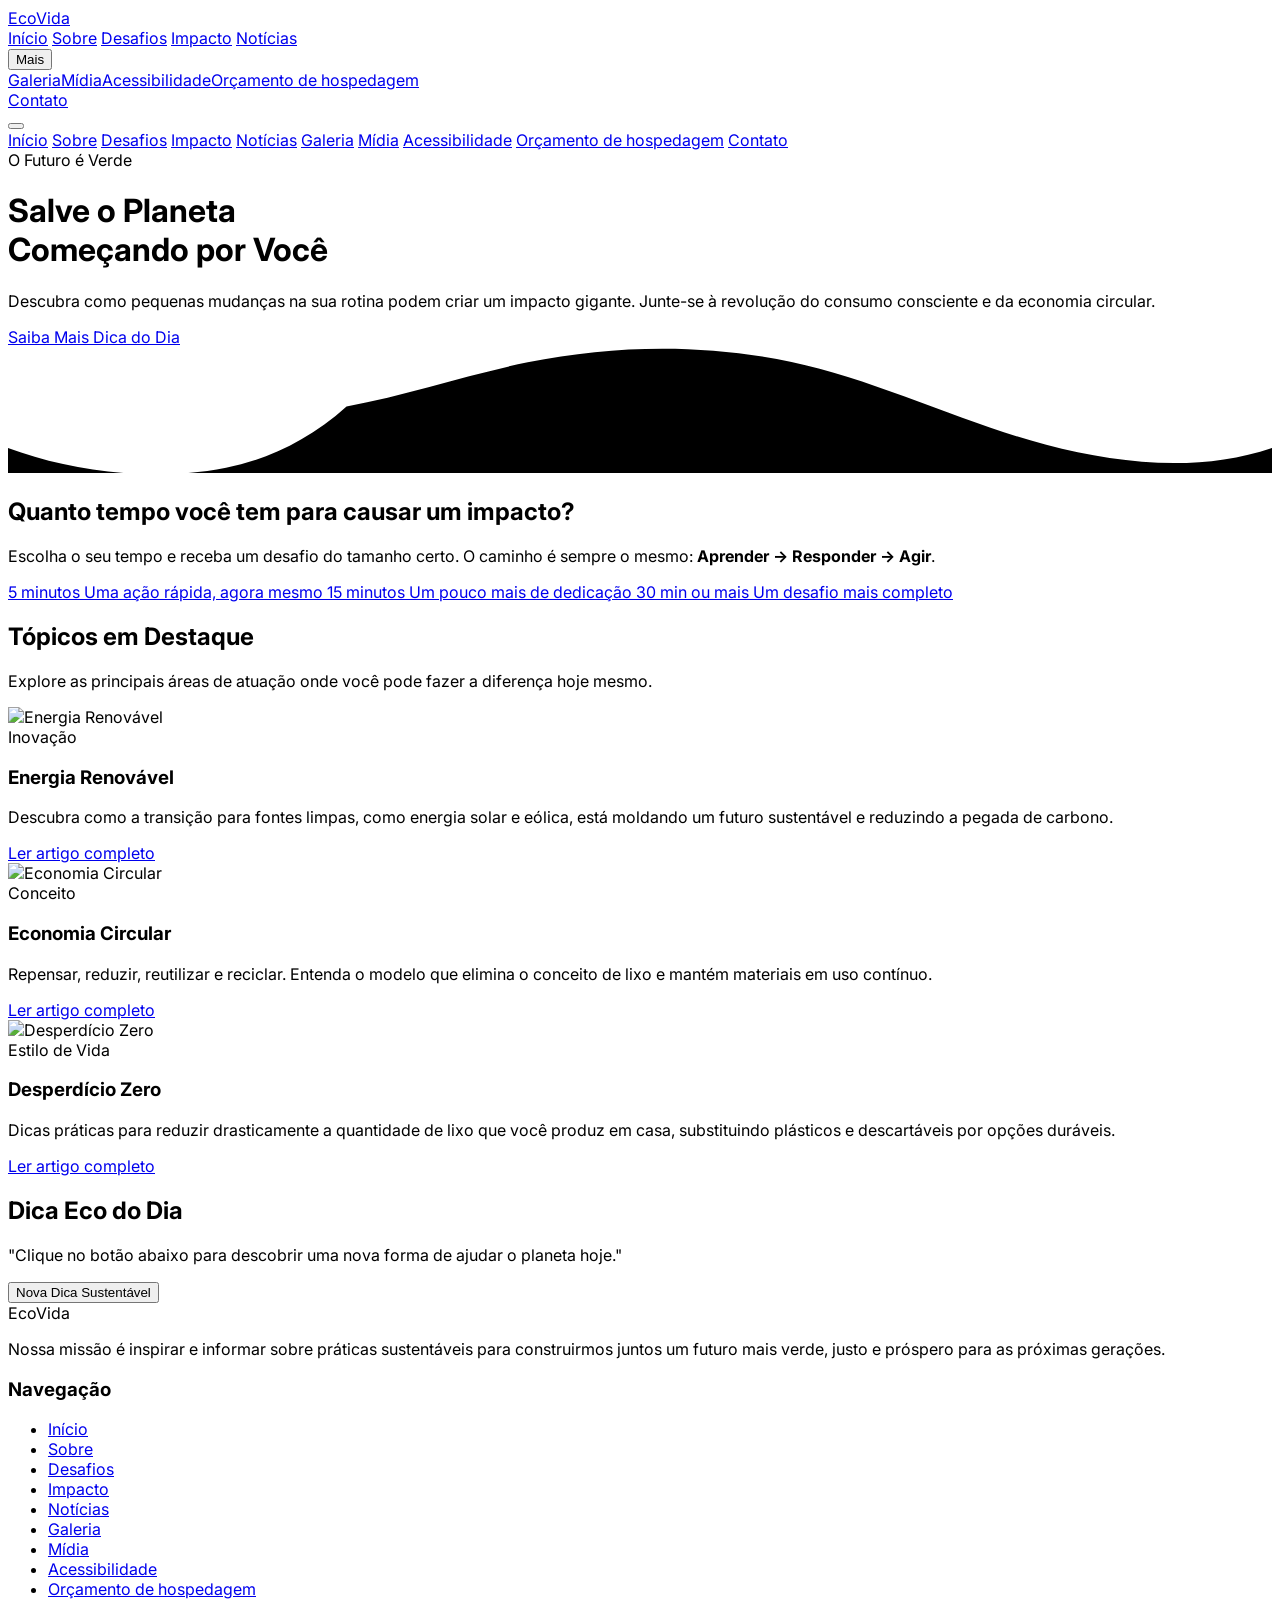
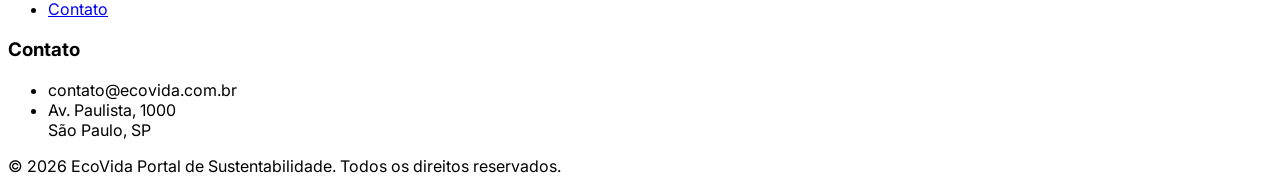
==== commit c2226ade: "correção do erro W3C do Index e Galeria" ====
--- a/index.html
+++ b/index.html
@@ -298,7 +298,7 @@
 
                 <!-- Quick Links -->
                 <div>
-                    <h4 class="text-white font-bold text-lg mb-4">Navegação</h4>
+                    <h3 class="text-white font-bold text-lg mb-4">Navegação</h3>
                     <ul class="space-y-3">
                         <li><a href="index.html" class="text-leaf-100/80 hover:text-white transition-colors">Início</a></li>
                         <li><a href="sobre.html" class="text-leaf-100/80 hover:text-white transition-colors">Sobre</a></li>
@@ -315,7 +315,7 @@
 
                 <!-- Contact -->
                 <div>
-                    <h4 class="text-white font-bold text-lg mb-4">Contato</h4>
+                    <h3 class="text-white font-bold text-lg mb-4">Contato</h3>
                     <ul class="space-y-4">
                         <li class="flex items-start gap-3">
                             <i class="ph ph-envelope-simple text-xl text-leaf-500 mt-1"></i>
--- a/css/style.css
+++ b/css/style.css
@@ -48,3 +48,182 @@
 
 /* Impressão */
 @media print { nav, footer, .skip-link { display: none !important; } main { padding-top: 0 !important; } }
+
+.erro-campo {
+  display: block;
+  margin: 0.375rem 0 0;
+  font-size: 0.875rem;
+  font-weight: 600;
+  color: #b91c1c; /* sobre fundo branco: 6,5:1 */
+}
+.erro-campo::before {
+  content: "⚠ ";
+  content: "⚠ " / "";
+}
+
+/* Campo inválido: borda mais grossa, cor e fundo de destaque (não depende só da cor) */
+form input[aria-invalid="true"],
+form select[aria-invalid="true"],
+form textarea[aria-invalid="true"] {
+  border-color: #b91c1c;
+  border-width: 2px;
+  background-color: #fef2f2;
+}
+
+/* Resumo de erros no topo do formulário */
+.resumo-erros {
+  margin-bottom: 1.25rem;
+  padding: 1rem;
+  border: 2px solid #b91c1c;
+  border-radius: 0.5rem;
+  background-color: #fef2f2;
+  color: #7f1d1d; /* sobre #fef2f2: 9:1 */
+}
+.resumo-erros p {
+  margin: 0 0 0.5rem;
+  font-weight: 700;
+}
+.resumo-erros ul {
+  margin: 0;
+  padding-left: 1.25rem;
+  list-style: disc;
+}
+.resumo-erros a {
+  color: #7f1d1d;
+  text-decoration: underline;
+}
+
+/* Mensagem de sucesso */
+.status-formulario {
+  margin-top: 1.25rem;
+  padding: 1rem;
+  border: 2px solid #166534;
+  border-radius: 0.5rem;
+  background-color: #f0fdf4;
+  color: #14532d; /* sobre #f0fdf4: 10:1 */
+  font-weight: 600;
+}
+.status-formulario[hidden] {
+  display: none;
+}
+.status-formulario:focus {
+  outline: 3px solid #166534;
+  outline-offset: 2px;
+}
+
+/* Último envio guardado no localStorage */
+.ultimo-contato {
+  margin-top: 0.75rem;
+  font-size: 0.875rem;
+  color: #374151; /* sobre branco: 10:1 */
+}
+.ultimo-contato button {
+  margin-left: 0.5rem;
+  padding: 0.25rem 0.5rem;
+  border: 0;
+  background: none;
+  color: #166534;
+  font: inherit;
+  text-decoration: underline;
+  cursor: pointer;
+}
+.ultimo-contato button:focus-visible {
+  outline: 3px solid #166534;
+  outline-offset: 2px;
+}
+
+/* ---------- 2. Seção "Relação com os ODS" (impacto.html) ---------- */
+
+.ods-secao {
+  max-width: 72rem;
+  margin: 3rem auto;
+  padding: 0 1rem;
+}
+.ods-secao h2 {
+  margin-bottom: 0.5rem;
+}
+.ods-intro {
+  max-width: 48rem;
+  color: #374151;
+}
+
+/* Grade responsiva: 1 coluna no celular, 2 no tablet, 3 no desktop */
+.ods-lista {
+  display: grid;
+  grid-template-columns: repeat(auto-fit, minmax(16rem, 1fr));
+  gap: 1rem;
+  margin: 1.5rem 0;
+  padding: 0;
+  list-style: none;
+}
+
+/* A cor oficial de cada ODS aparece só como faixa lateral decorativa;
+   a identificação vem do texto ("ODS 6"), nunca só da cor. */
+.ods-cartao {
+  height: 100%;
+  padding: 1rem 1.25rem;
+  border: 1px solid #d1d5db;
+  border-left: 8px solid var(--ods-cor, #166534);
+  border-radius: 0.5rem;
+  background-color: #ffffff;
+}
+.ods-cartao h3 {
+  margin: 0 0 0.5rem;
+  font-size: 1.125rem;
+  line-height: 1.3;
+  color: #111827;
+}
+.ods-cartao p {
+  margin: 0 0 0.5rem;
+  font-size: 0.9375rem;
+  color: #374151;
+}
+.ods-cartao p:last-child {
+  margin-bottom: 0;
+}
+.ods-cartao strong {
+  color: #111827;
+}
+
+.ods-4  { --ods-cor: #c5192d; }
+.ods-6  { --ods-cor: #26bde2; }
+.ods-11 { --ods-cor: #fd9d24; }
+.ods-12 { --ods-cor: #bf8b2e; }
+.ods-13 { --ods-cor: #3f7e44; }
+
+/* Tabela que relaciona áreas do site e ODS */
+.ods-tabela-wrap {
+  overflow-x: auto; /* a tabela rola dentro do próprio contêiner no celular */
+}
+.ods-tabela {
+  width: 100%;
+  min-width: 32rem;
+  border-collapse: collapse;
+}
+.ods-tabela caption {
+  padding-bottom: 0.5rem;
+  text-align: left;
+  font-style: italic;
+  color: #374151;
+}
+.ods-tabela th,
+.ods-tabela td {
+  padding: 0.625rem 0.75rem;
+  border: 1px solid #d1d5db;
+  text-align: left;
+  vertical-align: top;
+}
+.ods-tabela thead th {
+  background-color: #f3f4f6;
+  color: #111827;
+}
+
+.ods-fonte {
+  margin-top: 1rem;
+  font-size: 0.875rem;
+  color: #374151;
+}
+.ods-fonte a {
+  color: #166534;
+  text-decoration: underline;
+}
